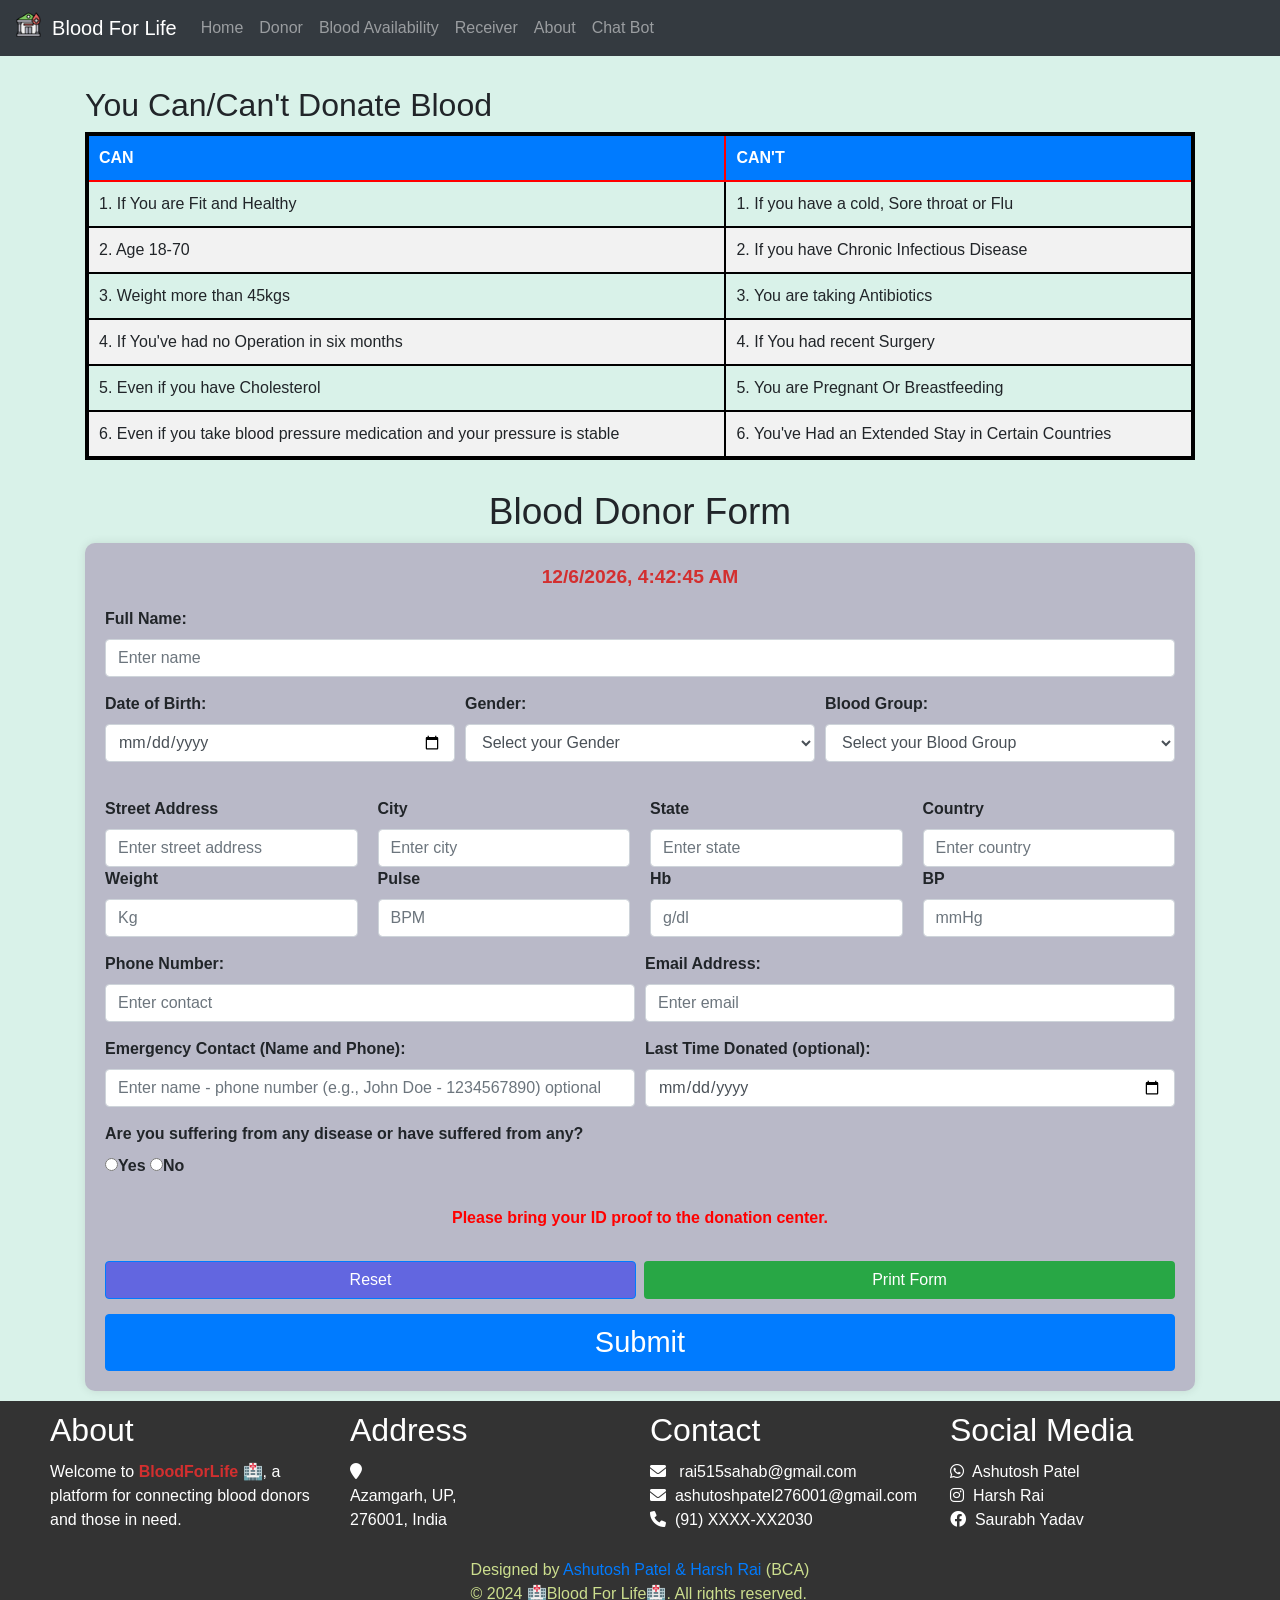
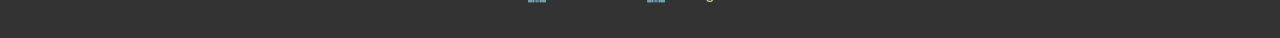
==== Donor Application.html @ c7de5454 "Add files via upload" ====
<!DOCTYPE html>
<html lang="en">

<head>
    <meta charset="UTF-8">
    <meta name="viewport" content="width=device-width, initial-scale=1.0">
    <title>Doner Application Form</title>
    <link rel="stylesheet" href="Styles.css">
    <link rel="shortcut icon" href="blood-transfusion.png" type="image/png">
    <link rel="stylesheet" href="https://maxcdn.bootstrapcdn.com/bootstrap/4.5.2/css/bootstrap.min.css">
    <script src="https://ajax.googleapis.com/ajax/libs/jquery/3.5.1/jquery.min.js"></script>
    <script src="https://cdnjs.cloudflare.com/ajax/libs/popper.js/1.16.0/umd/popper.min.js"></script>
    <script src="https://maxcdn.bootstrapcdn.com/bootstrap/4.5.2/js/bootstrap.min.js"></script>
    <style>
        body {
            background-color: #f8f9fa;
        }

        .container {
            margin-top: 30px;
        }

        form {
            background-color: #ffffff;
            padding: 20px;
            border-radius: 10px;
            box-shadow: 0px 0px 10px 0px rgba(0, 0, 0, 0.1);
        }

        .form-group {
            margin-bottom: 15px;
        }

        label {
            font-weight: bold;
        }

        button {
            width: 100%;
            margin-top: 15px;
        }

        .date-time {
            font-weight: bold;
            margin-bottom: 15px;
            text-align: center;
        }

        .date-time span {
            font-size: 1.2em;
        }

        table {
            width: 100%;
            border-collapse: collapse;
            margin: 20px;
            margin: auto;
            border: 4px black solid;
            border-radius: 10px;
            margin-left: 0%;
            display: table;
        }

        thead th {
            background-color: #007BFF;
            color: white;
            padding: 10px;
            text-align: left;
            border: 2px solid #ff0000;
        }

        /* Table data cells */
        tbody td {
            padding: 10px;
            border: 2px solid #000000;
            text-align: left;
        }

        /* Zebra striping for table rows */
        tbody tr:nth-child(even) {
            background-color: #f2f2f2;
        }

        td:before {
            position: absolute;
            top: 6px;
            left: 6px;
            width: 45%;
            padding-right: 10px;
            white-space: nowrap;
        }


        th {
            border: 1px solid rgb(121, 203, 245);
            padding: 10px;
            background-color: #8c96b9;
        }

        td {
            border: 1px solid rgb(0, 0, 0);
            padding: 10px;
        }

        @media print {
            body * {
                visibility: hidden;
            }

            .container h2{
                visibility: hidden;
            }



            .container,
            .container * {
                visibility: visible;
            }

            .container  #mesw , #mesx ,#submitBtn{
                visibility: hidden;
            }

            .container {
                position: absolute;
                left: 0;
                top: 0;
            }
        }
    </style>
</head>

<body style="background-color: rgb(217, 242, 233);">
    <!-- Navbar -->
    <nav class="navbar navbar-expand-md bg-dark navbar-dark">
        <a class="navbar-brand" href="#"><img src="blood-bank (1).png" style="height: 25px; margin-top: -10px;">
            &nbsp;Blood For Life </a>
        <button class="navbar-toggler" type="button" data-toggle="collapse" data-target="#collapsibleNavbar">
            <span class="navbar-toggler-icon"></span>
        </button>
        <div class="collapse navbar-collapse" id="collapsibleNavbar">
            <ul class="navbar-nav">
                <li class="nav-item"><a class="nav-link" href="index.html">Home</a></li>
                <li class="nav-item"><a class="nav-link" href="Donor Application.html">Donor</a></li>
                <li class="nav-item"><a class="nav-link" href="BloodAvailability.html">Blood Availability</a></li>
                <li class="nav-item"><a class="nav-link" href="Receiver Application.html">Receiver</a></li>
                <li class="nav-item"><a class="nav-link" href="About.html">About</a></li>
                <li class="nav-item"><a class="nav-link" href="Botboy.html">Chat Bot</a></li>
            </ul>
        </div>
    </nav>

    <div class="container">
        <h2 style="margin-top: 30px;">You Can/Can't Donate Blood</h2>
        <table>
            <thead>
                <tr>
                    <th>CAN</th>
                    <th>CAN'T</th>
                </tr>
            </thead>
            <tbody>
                <tr>
                    <td>1. If You are Fit and Healthy</td>
                    <td>1. If you have a cold, Sore throat or Flu</td>
                </tr>
                <tr>
                    <td>2. Age 18-70</td>
                    <td>2. If you have Chronic Infectious Disease</td>
                </tr>
                <tr>
                    <td>3. Weight more than 45kgs</td>
                    <td>3. You are taking Antibiotics</td>
                </tr>
                <tr>
                    <td>4. If You've had no Operation in six months</td>
                    <td>4. If You had recent Surgery</td>
                </tr>
                <tr>
                    <td>5. Even if you have Cholesterol</td>
                    <td>5. You are Pregnant Or Breastfeeding</td>
                </tr>
                <tr>
                    <td>6. Even if you take blood pressure medication and your pressure is stable</td>
                    <td>6. You've Had an Extended Stay in Certain Countries</td>
                </tr>
            </tbody>
        </table>
    </div>

    <!-- Blood Donor Form -->
    <div class="container">
        <center>
            <h3 style="font-size: 37px;">Blood Donor Form</h3>
        </center>
        <form id="myform" style="background-color: rgb(185, 185, 200);" name="google-sheet"
            onsubmit="return handleSubmit(event)">
            <div class="date-time">
                <span id="Sdate">Current Date and Time</span>
            </div>
            <div>  
                <input type="hidden" id="donorId" name="Donor_ID"></div>


            <div class="form-group">
                <label for="name">Full Name:</label>
                <input type="text" class="form-control" id="name" placeholder="Enter name" name="Name" required>
            </div>

            <div class="form-group" style="display: flex; align-items: center;">
                <!-- Left Side: Date of Birth -->
                <div style="flex: 1; margin-right: 10px;">
                    <label for="dob">Date of Birth:</label>
                    <input type="date" class="form-control" id="dob" name="DoB" min="1990-01-01" required>
                </div>

                <!-- Middle Side: Gender -->
                <div style="flex: 1; margin-right: 10px;">
                    <label for="gender">Gender:</label>
                    <select class="form-control" id="gender" name="Gender" required>
                        <option value="" disabled selected>Select your Gender</option>
                        <option value="Male">Male</option>
                        <option value="Female">Female</option>
                        <option value="Other">Other</option>
                    </select>
                </div>

                <!-- Right Side: Blood Group -->
                <div style="flex: 1;">
                    <label for="blood_group">Blood Group:</label>
                    <select class="form-control" id="blood_group" name="Blood_Group" required>
                        <option value="" disabled selected>Select your Blood Group</option>
                        <option value="A+">A+</option>
                        <option value="A-">A-</option>
                        <option value="B+">B+</option>
                        <option value="B-">B-</option>
                        <option value="O+">O+</option>
                        <option value="O-">O-</option>
                        <option value="AB+">AB+</option>
                        <option value="AB-">AB-</option>
                    </select>
                </div>
            </div>
            <div style="display: flex; flex-wrap: wrap; gap: 20px;">
                <!-- Address Section -->
                <div style="flex: 1; margin-top: 20px;">
                    <label for="street" id="sm">Street Address</label>
                    <input type="text" name="street" placeholder="Enter street address" class="form-control" required>
                </div>
            
                <div style="flex: 1; margin-top: 20px;">
                    <label for="city">City</label>
                    <input type="text" name="city" placeholder="Enter city" class="form-control" required>
                </div>
            
                <div style="flex: 1; margin-top: 20px;">
                    <label for="state">State</label>
                    <input type="text" name="state" placeholder="Enter state" class="form-control" required>
                </div>
            
                
            
                <div style="flex: 1; margin-top: 20px;">
                    <label for="country">Country</label>
                    <input type="text" name="country" placeholder="Enter country" class="form-control" >
                </div>
            </div>
            <div class="form-group"
                style="display: flex; justify-content: space-between; align-items: center; gap: 20px;">
                <div style="flex: 1;">
                    <label for="weight">Weight</label>
                    <input type="number" name="weight" placeholder="Kg" class="form-control">
                </div>

                <div style="flex: 1;">
                    <label for="pulse">Pulse</label>
                    <input type="number" name="pulse" placeholder="BPM" class="form-control">
                </div>

                <div style="flex: 1;">
                    <label for="hb">Hb</label>
                    <input type="number" name="hb" placeholder="g/dl" class="form-control">
                </div>

                <div style="flex: 1;">
                    <label for="bp">BP</label>
                    <input type="number" name="bp" placeholder="mmHg" class="form-control">
                </div>
            </div>

            <div class="form-group" style="display: flex; align-items: center;">
                <!-- Left Side: Phone Number -->
                <div style="flex: 1; margin-right: 10px;">
                    <label for="Contact">Phone Number:</label>
                    <input type="number" class="form-control" id="Contact" placeholder="Enter contact" name="Contact"
                        pattern="\d{10}" required
                        oninput="this.setCustomValidity(this.value.length === 10 ? '' : 'Enter a valid mobile number')"
                        maxlength="10">
                </div>

                <!-- Right Side: Email Address -->
                <div style="flex: 1;">
                    <label for="email">Email Address:</label>
                    <input type="email" class="form-control" id="email" placeholder="Enter email" name="Email"
                        minlength="14" maxlength="50" required
                        oninvalid="this.setCustomValidity('Please enter a valid email')"
                        oninput="setCustomValidity('')">
                </div>
            </div>

            <div class="form-group" style="display: flex; align-items: center;">
                <!-- Left Side: Emergency Contact -->
                <div style="flex: 1; margin-right: 10px;">
                    <label for="emergencyContact">Emergency Contact (Name and Phone):</label>
                    <input type="text" class="form-control" id="emergencyContact" name="Emergency_Contact"
                        placeholder="Enter name - phone number (e.g., John Doe - 1234567890) optional"
                        pattern="^[a-zA-Z\s]+ - [0-9]{10}$"
                        title="Enter the name followed by a dash and 10-digit phone number (e.g., John Doe - 1234567890)">
                </div>

                <!-- Right Side: Last Time Donated -->
                <div style="flex: 1;">
                    <label for="lastDonation">Last Time Donated (optional):</label>
                    <input type="date" class="form-control" id="lastDonation" name="lastDonation">
                </div>
            </div>

            <!-- Disease Section -->
            <div class="form-group">
                <label>Are you suffering from any disease or have suffered from any?</label>
                <div class="dis-group">
                    <label><input type="radio" id="yes" name="disease" value="yes" required
                            onclick="toggleDiseaseField()">Yes</label>
                    <label><input type="radio" id="no" name="disease" value="no"
                            onclick="toggleDiseaseField()">No</label>
                </div>

                <div id="diseaseField" style="display:none; margin-top: 10px;">
                    <label for="diseaseName">Please mention the disease:</label>
                    <input type="text" class="form-control" id="diseaseName" name="diseaseName"
                        placeholder="Enter disease name">
                </div>
            </div>
            <div class="mes">
                <div class="form-group" style="margin-top: 20px;">
                    <p style="font-weight: bold; color: red; text-align: center;">
                        Please bring your ID proof to the donation center.
                    </p>
                </div>
                <div>
                    <!-- Reset Button -->
                    <div style="display: flex; justify-content: space-between; align-items: center;">
                        <button id="mesw" style="background-color: #6266e0; color: white; margin-right: 8px" type="reset"
                            class="btn btn-primary">Reset</button>
                        <button id="mesx"  style="background-color: #28a745; color: white;" onclick="printForm()"
                            class="btn btn-print">Print Form</button>
                    </div>


                    <!-- Submit Button (becomes red after submission) -->
                    <div>
                        <!-- Submit Button (becomes red after submission) -->
                        <button id="submitBtn" type="submit" class="btn btn-primary" onclick="startDelay()" style="font-size: 29px;">
                            Submit
                        </button>
                    </div>

            </div>
        </div>
                <script>
                    function pagePrint(myform) {
                        var printdata = document.getElementBYId("myform");
                        newwin = window.open("");
                        newwin.document.write(printdata.outerHTML);
                        newwin.print();
                        newwin.close();
                    }
                </script>
            </div>


            <script>
                function changeButtonColor() {
                    const submitBtn = document.getElementById("submitBtn");
                    submitBtn.style.backgroundColor = "red";
                    submitBtn.innerText = "Submitted";
                    // Optional: change button text
                }
                function startDelay() {
            setTimeout(changeButtonColor, 3000); 
        }
            </script>

        </form>

        <script>
            function printForm() {
                window.print();
            }
        </script>






    </div>

    <div id="footer"></div>

    <script>
        fetch('ft.html')
            .then(response => response.text())
            .then(data => {
                document.getElementById('footer').innerHTML = data;
            });
    </script>

    <script>
        function toggleDiseaseField() {
            const diseaseField = document.getElementById("diseaseField");
            const yesOption = document.getElementById("yes").checked;

            if (yesOption) {
                diseaseField.style.display = "block";
            } else {
                diseaseField.style.display = "none";
                document.getElementById("diseaseName").value = ''; // Clear input if "No" is selected
            }
        }

        function updateDateTime() {
            const now = new Date();
            document.getElementById('Sdate').innerText = now.toLocaleString();
        }
        function generateDonorID() {
            const timestamp = Date.now();
            const randomNum = Math.floor(Math.random() * 1000);
            return `DONOR-${timestamp}-${randomNum}`;
        }


        function handleSubmit(event) {
            event.preventDefault();
            updateDateTime();

            const donorId = generateDonorID();
            document.getElementById('donorId').value = donorId;

            const scriptURL = 'https://script.google.com/macros/s/AKfycbylgq1W6oqr1ZTG611dBLrubMIFkokExuswgq-k3uT6SHsjc3qCUsObk4SKgbdlEUVV/exec'; // Updated URL
            const form = document.forms['google-sheet'];

            // Include the current date and time in the form data
            const formData = new FormData(form);
            formData.append('Sdate', document.getElementById('Sdate').innerText);

            fetch(scriptURL, { method: 'POST', body: formData })
                .then(response => {
                    alert(`Thanks for contacting us! Your Donor ID is ${donorId}. We will contact you soon.`);
                })
                .catch(error => console.error('Error!', error.message));
        }

        // Update the date and time every second
        setInterval(updateDateTime, 1000);

        // Initialize the date and time when the page loads
        window.onload = updateDateTime;
    </script>

</body>

</html>
---- Styles.css ----
/* Index CSS */
body {
    background-image: url('');
    background-repeat: repeat;
    background-size: cover;
}

.card {
    margin: 0 auto;
    float: none;
    box-shadow: 0 4px 8px 0 rgba(0, 0, 0, 0.2);
    background-color: white;
    margin: 20px;
    padding: 20px;
    border-radius: 25px;
    transition: transform 0.3s;
}

.card:hover {
    transform: scale(1.05);
}

.container {
    margin-bottom: 10px;
}

/* Set sizes of all the images inside the cards equally */
.card img {
    width: 100%;
    height: auto;
}

@media (max-width: 768px) {
    #myCarousel img {
        height: 300px;
    }

    video {
        width: 100%;
        height: auto;
    }

    #sm {
        font-size: 11px;
    }

    .iframe-container {
        width: 90%;
    }

    iframe {
        width: 400px;
    }
    #bb{
        width: 90%;
    }
}

/* Footer */
footer {
    background-color: #333;
    padding: 0.1px;
}

.footer-content {
    display: flex;
    justify-content: space-around;
    flex-wrap: wrap;
    max-width: 1200px;
    margin: auto;
}

.footer-section {
    color: #fff;
    flex: 1 1 200px;
    margin: 10px;
}

.footer-section h2 {
    margin-bottom: 10px;
}

.footer-section ul {
    list-style-type: none;
    padding: 0;
}

.footer-section li {
    margin-bottom: 0px;
}

.footer-section a {
    color: #fff;
    text-decoration: none;
}

.footer-section a:hover {
    text-decoration: underline;
}

.copywrites {
    display: flex;
    justify-content: center;
    font-size: medium;
    color: #ccde8e;

}

/* Chat Bot */
.chatbot-container {
    position: fixed;
    bottom: 20px;
    right: 20px;
    width: 300px;
    max-height: 600px;
    background-color: #ffffff;
    box-shadow: 0 10px 20px rgba(0, 0, 0, 0.15);
    display: flex;
    flex-direction: column;
}

.chat-window {
    flex: 1;
    overflow-y: auto;
    padding: 20px;
}

.chat-input {
    display: flex;
    padding: 20px;
}

.chat-input input[type="text"] {
    flex: 1;
    padding: 10px;
    border: 1px solid #cccccc;
    border-radius: 3px;
}

.chat-input button[type="submit"] {
    margin-left: 10px;
    padding: 10px 20px;
    background-color: #4CAF50;
    color: #ffffff;
    border: none;
    border-radius: 3px;
    cursor: pointer;
}

/* Bot boy*/
.bot {
    background-color: #f2f2f2;
}

.bot {
    padding-left: 30px;
    padding-top: 30px;
}

.iframe {
    display: block;
    block-size: 60%
}

#Back {
    margin-left: 35px;
    margin-top: 5px;
}

span {
    color: #d32f2f;
    font-weight: bold;
}
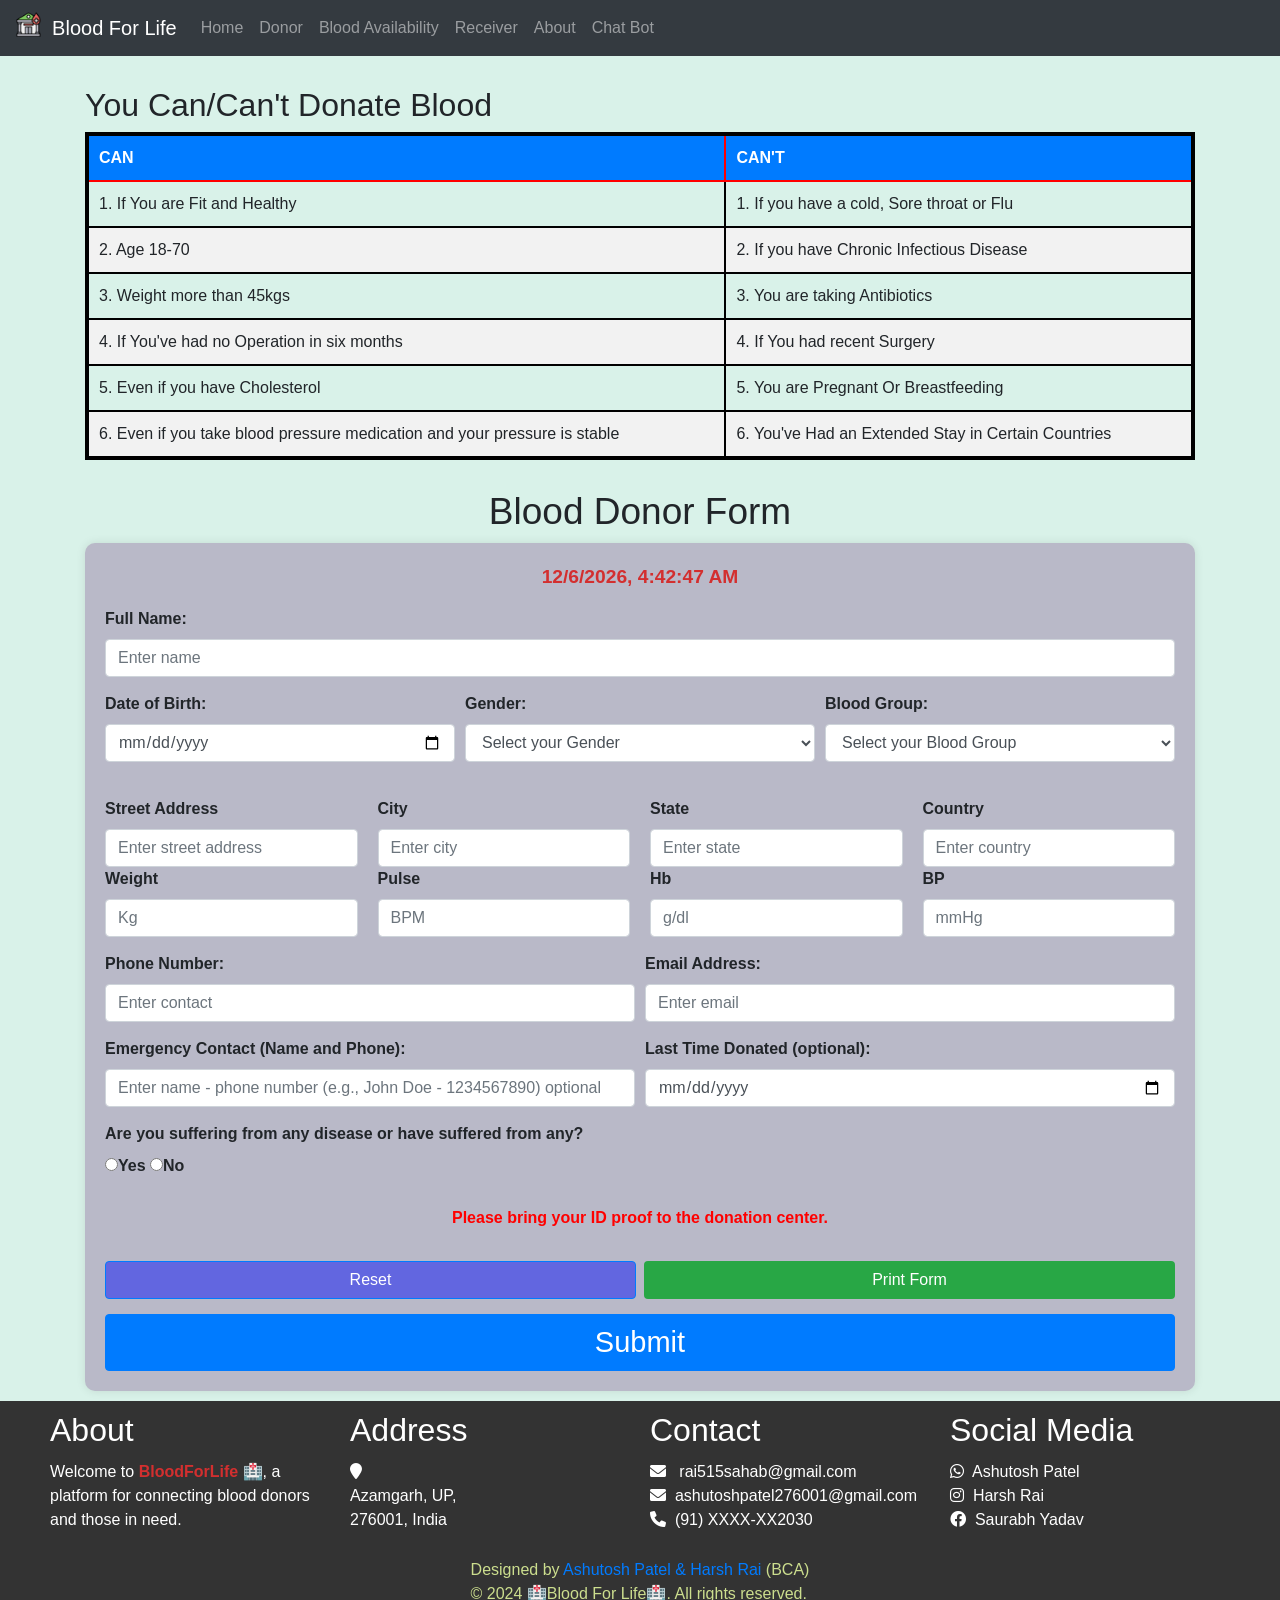
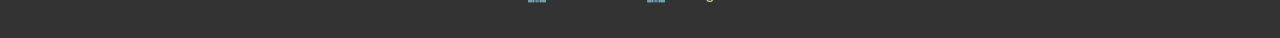
==== commit b7572cd5: "Update Donor Application.html" ====
--- a/Donor Application.html
+++ b/Donor Application.html
@@ -448,7 +448,7 @@
             const donorId = generateDonorID();
             document.getElementById('donorId').value = donorId;
 
-            const scriptURL = 'https://script.google.com/macros/s/AKfycbylgq1W6oqr1ZTG611dBLrubMIFkokExuswgq-k3uT6SHsjc3qCUsObk4SKgbdlEUVV/exec'; // Updated URL
+            const scriptURL = 'https://script.google.com/macros/s/AKfycbyazu92Ig51IuGPQLl3wq_or9WzhmkBIhV6vBmiJj5b/dev'; // Updated URL
             const form = document.forms['google-sheet'];
 
             // Include the current date and time in the form data
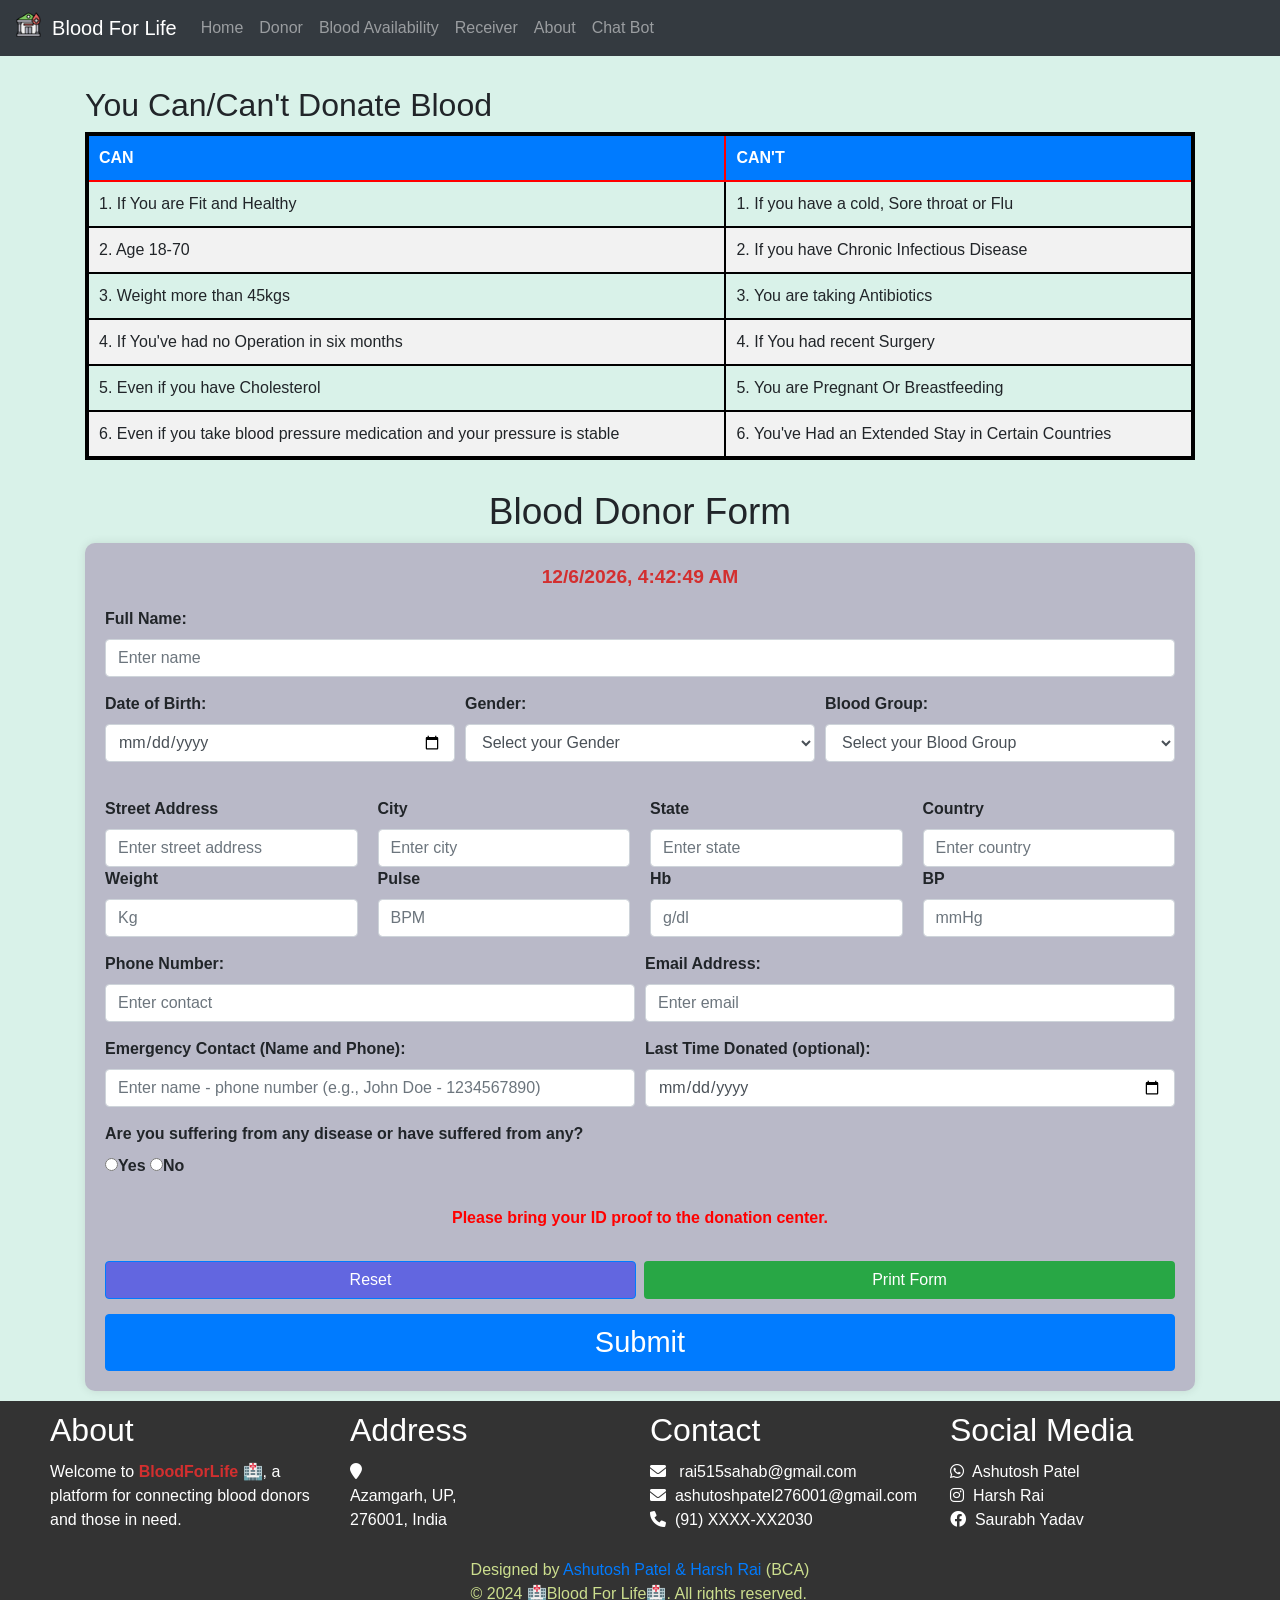
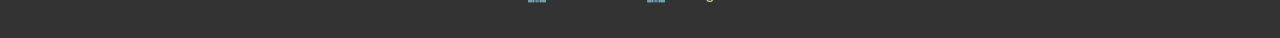
==== commit aa806d06: "Update 2 Donor Application.html" ====
--- a/Donor Application.html
+++ b/Donor Application.html
@@ -314,7 +314,7 @@
                 <div style="flex: 1; margin-right: 10px;">
                     <label for="emergencyContact">Emergency Contact (Name and Phone):</label>
                     <input type="text" class="form-control" id="emergencyContact" name="Emergency_Contact"
-                        placeholder="Enter name - phone number (e.g., John Doe - 1234567890) optional"
+                        placeholder="Enter name - phone number (e.g., John Doe - 1234567890) "
                         pattern="^[a-zA-Z\s]+ - [0-9]{10}$"
                         title="Enter the name followed by a dash and 10-digit phone number (e.g., John Doe - 1234567890)">
                 </div>
@@ -388,7 +388,7 @@
                     // Optional: change button text
                 }
                 function startDelay() {
-            setTimeout(changeButtonColor, 3000); 
+            setTimeout(changeButtonColor, 5000); 
         }
             </script>
 
